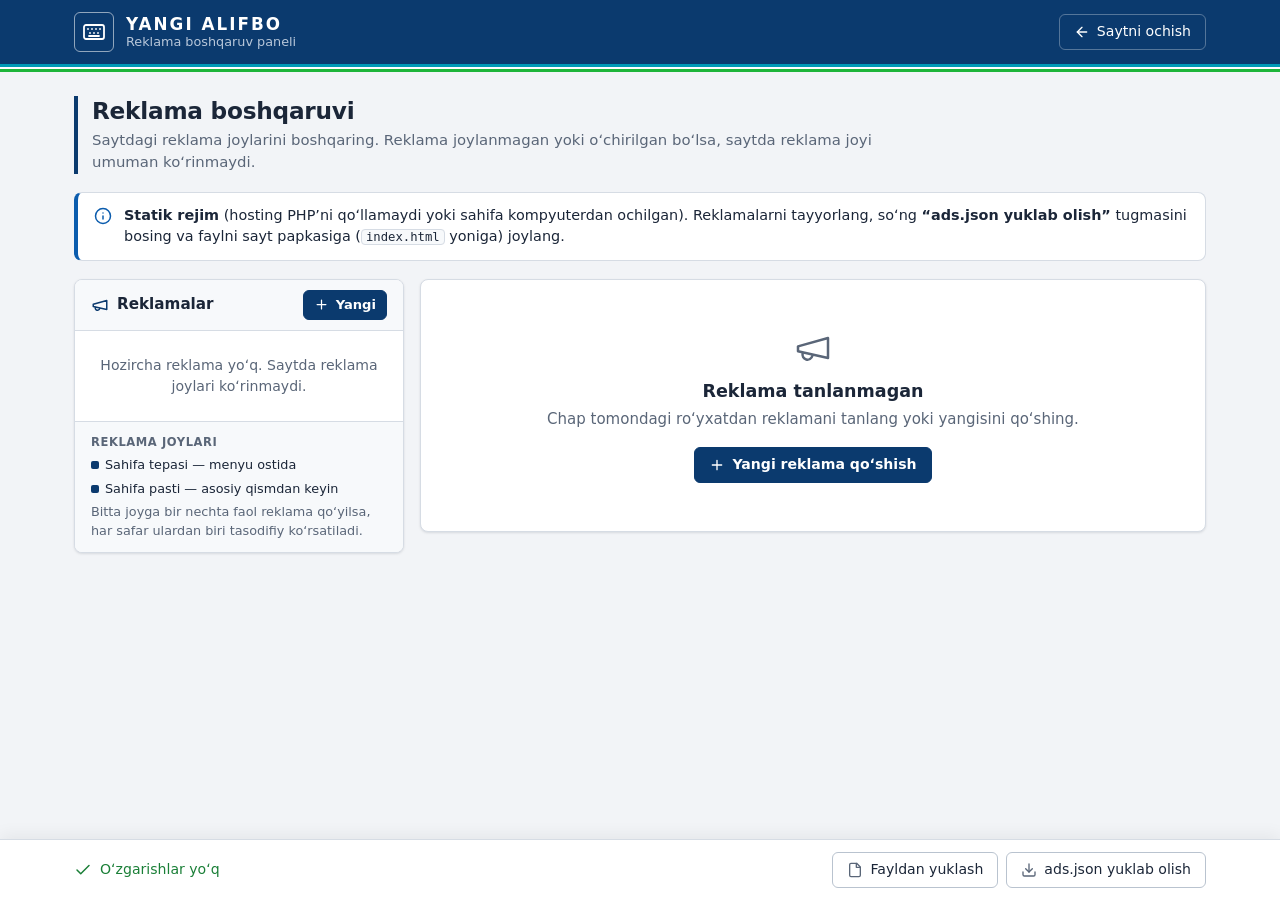
==== admin/index.html @ cad8f38d "Word hujjatlarni oʻgirish, ijtimoiy tarmoq koʻrinishi va reklama admin paneli Word (.docx): - Hujjat" ====
<!doctype html>
<html lang="uz">
<head>
  <meta charset="utf-8">
  <meta name="viewport" content="width=device-width, initial-scale=1">
  <meta name="robots" content="noindex, nofollow">
  <title>Reklama boshqaruvi — Yangi Alifbo</title>
  <link rel="icon" href="data:image/svg+xml,%3Csvg xmlns='http://www.w3.org/2000/svg' viewBox='0 0 64 64'%3E%3Crect width='64' height='64' rx='10' fill='%230b3a6e'/%3E%3Crect x='12' y='20' width='40' height='26' rx='4' fill='none' stroke='white' stroke-width='3.5'/%3E%3Cpath d='M20 29h.1M28 29h.1M36 29h.1M44 29h.1M24 38h16' stroke='white' stroke-width='3.5' stroke-linecap='round'/%3E%3C/svg%3E">
  <link rel="stylesheet" href="../css/style.css">
  <link rel="stylesheet" href="admin.css">
  <script>
    try {
      var s = JSON.parse(localStorage.getItem('ya_settings') || '{}');
      if (s.theme) document.documentElement.setAttribute('data-theme', s.theme);
    } catch (e) {}
  </script>
</head>
<body class="admin">
  <svg width="0" height="0" style="position:absolute" aria-hidden="true" focusable="false">
    <symbol id="i-keyboard" viewBox="0 0 24 24"><rect x="2" y="5" width="20" height="14" rx="2"/><path d="M6 9h.01M10 9h.01M14 9h.01M18 9h.01M8 13h.01M12 13h.01M16 13h.01M7 16h10"/></symbol>
    <symbol id="i-plus" viewBox="0 0 24 24"><path d="M12 5v14M5 12h14"/></symbol>
    <symbol id="i-trash" viewBox="0 0 24 24"><path d="M3 6h18"/><path d="M19 6v14c0 1-1 2-2 2H7c-1 0-2-1-2-2V6"/><path d="M8 6V4c0-1 1-2 2-2h4c1 0 2 1 2 2v2"/></symbol>
    <symbol id="i-copy" viewBox="0 0 24 24"><rect x="8" y="8" width="14" height="14" rx="2"/><path d="M4 16c-1.1 0-2-.9-2-2V4c0-1.1.9-2 2-2h10c1.1 0 2 .9 2 2"/></symbol>
    <symbol id="i-download" viewBox="0 0 24 24"><path d="M21 15v4a2 2 0 0 1-2 2H5a2 2 0 0 1-2-2v-4"/><path d="m7 10 5 5 5-5"/><path d="M12 15V3"/></symbol>
    <symbol id="i-upload" viewBox="0 0 24 24"><path d="M21 15v4a2 2 0 0 1-2 2H5a2 2 0 0 1-2-2v-4"/><path d="m17 8-5-5-5 5"/><path d="M12 3v12"/></symbol>
    <symbol id="i-save" viewBox="0 0 24 24"><path d="M19 21H5a2 2 0 0 1-2-2V5a2 2 0 0 1 2-2h11l5 5v11a2 2 0 0 1-2 2z"/><path d="M17 21v-8H7v8M7 3v5h8"/></symbol>
    <symbol id="i-logout" viewBox="0 0 24 24"><path d="M9 21H5a2 2 0 0 1-2-2V5a2 2 0 0 1 2-2h4"/><path d="m16 17 5-5-5-5"/><path d="M21 12H9"/></symbol>
    <symbol id="i-image" viewBox="0 0 24 24"><rect x="3" y="3" width="18" height="18" rx="2"/><circle cx="9" cy="9" r="2"/><path d="m21 15-3.09-3.09a2 2 0 0 0-2.82 0L6 21"/></symbol>
    <symbol id="i-text" viewBox="0 0 24 24"><path d="M4 7V4h16v3"/><path d="M9 20h6"/><path d="M12 4v16"/></symbol>
    <symbol id="i-code" viewBox="0 0 24 24"><path d="m16 18 6-6-6-6"/><path d="m8 6-6 6 6 6"/></symbol>
    <symbol id="i-monitor" viewBox="0 0 24 24"><rect x="2" y="3" width="20" height="14" rx="2"/><path d="M8 21h8M12 17v4"/></symbol>
    <symbol id="i-phone" viewBox="0 0 24 24"><rect x="6" y="2" width="12" height="20" rx="2"/><path d="M12 18h.01"/></symbol>
    <symbol id="i-check" viewBox="0 0 24 24"><path d="M20 6 9 17l-5-5"/></symbol>
    <symbol id="i-alert" viewBox="0 0 24 24"><circle cx="12" cy="12" r="10"/><path d="M12 8v4"/><path d="M12 16h.01"/></symbol>
    <symbol id="i-info" viewBox="0 0 24 24"><circle cx="12" cy="12" r="10"/><path d="M12 16v-4"/><path d="M12 8h.01"/></symbol>
    <symbol id="i-close" viewBox="0 0 24 24"><path d="M18 6 6 18"/><path d="m6 6 12 12"/></symbol>
    <symbol id="i-left" viewBox="0 0 24 24"><path d="m12 19-7-7 7-7"/><path d="M19 12H5"/></symbol>
    <symbol id="i-lock" viewBox="0 0 24 24"><rect x="3" y="11" width="18" height="11" rx="2"/><path d="M7 11V7a5 5 0 0 1 10 0v4"/></symbol>
    <symbol id="i-file" viewBox="0 0 24 24"><path d="M14.5 2H6a2 2 0 0 0-2 2v16a2 2 0 0 0 2 2h12a2 2 0 0 0 2-2V7.5L14.5 2z"/><path d="M14 2v6h6"/></symbol>
    <symbol id="i-megaphone" viewBox="0 0 24 24"><path d="m3 11 18-5v12L3 14v-3z"/><path d="M11.6 16.8a3 3 0 1 1-5.8-1.6"/></symbol>
    <symbol id="i-server" viewBox="0 0 24 24"><rect x="2" y="2" width="20" height="8" rx="2"/><rect x="2" y="14" width="20" height="8" rx="2"/><path d="M6 6h.01M6 18h.01"/></symbol>
  </svg>

  <header class="masthead">
    <div class="container masthead-inner">
      <a class="brand" href="../" title="Saytga qaytish">
        <span class="emblem"><svg class="i"><use href="#i-keyboard"/></svg></span>
        <span class="brand-text">
          <b>YANGI ALIFBO</b>
          <small>Reklama boshqaruv paneli</small>
        </span>
      </a>
      <div class="util">
        <a class="btn admin-head-btn" href="../" target="_blank" rel="noopener"><svg class="i"><use href="#i-left"/></svg><span>Saytni ochish</span></a>
        <button class="btn admin-head-btn" id="logoutBtn" hidden><svg class="i"><use href="#i-logout"/></svg><span>Chiqish</span></button>
      </div>
    </div>
  </header>
  <div class="flagline" aria-hidden="true"></div>

  <main class="container admin-main">
    <div class="page-head">
      <h1>Reklama boshqaruvi</h1>
      <p>Saytdagi reklama joylarini boshqaring. Reklama joylanmagan yoki oʻchirilgan boʻlsa, saytda reklama joyi umuman koʻrinmaydi.</p>
    </div>

    <div class="mode-box" id="modeBox" hidden></div>

    <!-- Kirish -->
    <div class="box login-card" id="loginCard" hidden>
      <span class="login-icon"><svg class="i"><use href="#i-lock"/></svg></span>
      <h2>Boshqaruv paneliga kirish</h2>
      <p class="muted">Davom etish uchun administrator parolini kiriting.</p>
      <form id="loginForm" autocomplete="on">
        <input type="text" name="username" value="admin" autocomplete="username" hidden>
        <label class="field">
          <span>Parol</span>
          <input type="password" id="loginPassword" class="input" autocomplete="current-password" required>
        </label>
        <p class="form-error" id="loginError" hidden></p>
        <button class="btn primary" type="submit"><svg class="i"><use href="#i-lock"/></svg><span>Kirish</span></button>
      </form>
    </div>

    <!-- Ish maydoni -->
    <div class="workspace" id="workspace" hidden>
      <aside class="card ad-list-card">
        <div class="card-head">
          <h3><svg class="i"><use href="#i-megaphone"/></svg>Reklamalar</h3>
          <button class="btn small primary" id="addBtn"><svg class="i"><use href="#i-plus"/></svg><span>Yangi</span></button>
        </div>
        <ul class="ad-list" id="adList"></ul>
        <div class="slots-info">
          <b>Reklama joylari</b>
          <span><i class="slot-dot"></i>Sahifa tepasi — menyu ostida</span>
          <span><i class="slot-dot"></i>Sahifa pasti — asosiy qismdan keyin</span>
          <span class="muted">Bitta joyga bir nechta faol reklama qoʻyilsa, har safar ulardan biri tasodifiy koʻrsatiladi.</span>
        </div>
      </aside>

      <section class="editor-col">
        <div class="card empty-state" id="emptyState">
          <svg class="i"><use href="#i-megaphone"/></svg>
          <h3>Reklama tanlanmagan</h3>
          <p class="muted">Chap tomondagi roʻyxatdan reklamani tanlang yoki yangisini qoʻshing.</p>
          <button class="btn primary" id="addBtn2"><svg class="i"><use href="#i-plus"/></svg><span>Yangi reklama qoʻshish</span></button>
        </div>

        <form class="card ad-form" id="adForm" hidden autocomplete="off">
          <div class="card-head">
            <h3 id="formTitle">Reklama</h3>
            <div class="form-head-actions">
              <button type="button" class="btn small" id="dupBtn" title="Nusxa yaratish"><svg class="i"><use href="#i-copy"/></svg><span>Nusxa</span></button>
              <button type="button" class="btn small danger" id="delBtn" title="Oʻchirish"><svg class="i"><use href="#i-trash"/></svg><span>Oʻchirish</span></button>
            </div>
          </div>

          <div class="form-body">
            <div class="row">
              <label class="field grow">
                <span>Nomi (faqat panelda koʻrinadi)</span>
                <input type="text" class="input" id="f-name" maxlength="80" placeholder="Masalan: Bahorgi aksiya banneri">
              </label>
              <label class="switch">
                <input type="checkbox" id="f-enabled">
                <span class="switch-track"><span class="switch-thumb"></span></span>
                <span class="switch-label">Faol</span>
              </label>
            </div>

            <fieldset class="group">
              <legend>Joylashuv</legend>
              <div class="choice-grid" id="f-slot">
                <label class="choice"><input type="radio" name="slot" value="top"><span class="choice-mock mock-top"><i></i><i></i><i></i></span><b>Sahifa tepasi</b><small>Menyu ostida, sarlavhadan oldin</small></label>
                <label class="choice"><input type="radio" name="slot" value="bottom"><span class="choice-mock mock-bottom"><i></i><i></i><i></i></span><b>Sahifa pasti</b><small>Asosiy qismdan keyin, pastki qism oldidan</small></label>
              </div>
              <div class="row wrap">
                <div class="field grow">
                  <span>Qaysi boʻlimlarda</span>
                  <div class="checks-row" id="f-pages">
                    <label class="check"><input type="checkbox" value="all"> Barcha boʻlimlar</label>
                    <label class="check"><input type="checkbox" value="converter"> Konvertor</label>
                    <label class="check"><input type="checkbox" value="editor"> Klaviatura</label>
                    <label class="check"><input type="checkbox" value="trainer"> Mashq</label>
                    <label class="check"><input type="checkbox" value="alphabet"> Alifbo</label>
                  </div>
                </div>
                <label class="field">
                  <span>Qurilma</span>
                  <select id="f-device">
                    <option value="all">Barcha qurilmalar</option>
                    <option value="desktop">Faqat kompyuter</option>
                    <option value="mobile">Faqat telefon</option>
                  </select>
                </label>
              </div>
            </fieldset>

            <fieldset class="group">
              <legend>Muddat va sozlamalar</legend>
              <div class="row wrap">
                <label class="field">
                  <span>Boshlanish sanasi</span>
                  <input type="date" class="input" id="f-start">
                </label>
                <label class="field">
                  <span>Tugash sanasi</span>
                  <input type="date" class="input" id="f-end">
                </label>
                <label class="check self-end"><input type="checkbox" id="f-closable"> Foydalanuvchi reklamani yopa olsin</label>
              </div>
              <p class="hint-sm">Sanalar boʻsh qoldirilsa, reklama muddatsiz koʻrsatiladi.</p>
            </fieldset>

            <fieldset class="group">
              <legend>Reklama turi va mazmuni</legend>
              <div class="seg type-seg" id="f-type" role="radiogroup">
                <button type="button" data-type="image"><svg class="i"><use href="#i-image"/></svg>Rasm (banner)</button>
                <button type="button" data-type="text"><svg class="i"><use href="#i-text"/></svg>Matnli eʼlon</button>
                <button type="button" data-type="html"><svg class="i"><use href="#i-code"/></svg>HTML kod</button>
              </div>

              <div class="type-pane" data-pane="image">
                <div class="img-field">
                  <label class="field grow">
                    <span>Asosiy rasm (kompyuter uchun) — tavsiya: 1200×200 yoki 970×250 px</span>
                    <input type="text" class="input" id="f-image" placeholder="https://… yoki yuklang">
                  </label>
                  <label class="btn upload-btn"><svg class="i"><use href="#i-upload"/></svg><span>Yuklash</span><input type="file" accept="image/png,image/jpeg,image/gif,image/webp" data-target="f-image" hidden></label>
                </div>
                <div class="img-field">
                  <label class="field grow">
                    <span>Telefon uchun rasm (ixtiyoriy) — tavsiya: 640×200 px</span>
                    <input type="text" class="input" id="f-imageMobile" placeholder="Boʻsh qolsa, asosiy rasm ishlatiladi">
                  </label>
                  <label class="btn upload-btn"><svg class="i"><use href="#i-upload"/></svg><span>Yuklash</span><input type="file" accept="image/png,image/jpeg,image/gif,image/webp" data-target="f-imageMobile" hidden></label>
                </div>
                <label class="field">
                  <span>Rasm tavsifi (alt matn)</span>
                  <input type="text" class="input" id="f-alt" maxlength="150" placeholder="Masalan: Kitob doʻkoni — 20% chegirma">
                </label>
              </div>

              <div class="type-pane" data-pane="text">
                <label class="field">
                  <span>Sarlavha</span>
                  <input type="text" class="input" id="f-title" maxlength="100" placeholder="Masalan: Ingliz tili kurslari">
                </label>
                <label class="field">
                  <span>Matn</span>
                  <textarea class="input" id="f-text" rows="3" maxlength="400" placeholder="Qisqa tavsif…"></textarea>
                </label>
                <label class="field">
                  <span>Tugma yozuvi (ixtiyoriy)</span>
                  <input type="text" class="input" id="f-button" maxlength="30" placeholder="Masalan: Batafsil">
                </label>
              </div>

              <div class="type-pane" data-pane="link">
                <label class="field">
                  <span>Havola (reklama bosilganda ochiladigan manzil)</span>
                  <input type="text" class="input" id="f-link" placeholder="https://…">
                </label>
              </div>

              <div class="type-pane" data-pane="html">
                <label class="field">
                  <span>Reklama kodi (Google AdSense, Yandex RTB yoki boshqa tarmoq bergan kod)</span>
                  <textarea class="input mono" id="f-html" rows="8" spellcheck="false" placeholder="<script async src=&quot;…&quot;></script>&#10;<ins class=&quot;adsbygoogle&quot; …></ins>"></textarea>
                </label>
                <p class="hint-sm warn"><svg class="i"><use href="#i-alert"/></svg>Bu kod saytda oʻzgarishsiz ishga tushadi. Faqat ishonchli reklama tarmoqlaridan olingan kodni joylang.</p>
              </div>
            </fieldset>
          </div>
        </form>

        <div class="card preview-card" id="previewCard" hidden>
          <div class="card-head">
            <h3>Koʻrinishi</h3>
            <div class="seg small-seg" id="previewMode">
              <button type="button" data-mode="desktop" class="active"><svg class="i"><use href="#i-monitor"/></svg>Kompyuter</button>
              <button type="button" data-mode="mobile"><svg class="i"><use href="#i-phone"/></svg>Telefon</button>
            </div>
          </div>
          <div class="preview-stage">
            <div class="mock-page" id="mockPage">
              <div class="mock-head"></div>
              <div class="mock-nav"></div>
              <div class="mock-body">
                <div class="mock-slot" id="mockTop"></div>
                <div class="mock-block"></div>
                <div class="mock-block short"></div>
                <div class="mock-slot" id="mockBottom"></div>
              </div>
              <div class="mock-foot"></div>
            </div>
          </div>
          <p class="preview-note" id="previewNote"></p>
        </div>
      </section>
    </div>
  </main>

  <!-- Saqlash paneli -->
  <div class="savebar" id="saveBar" hidden>
    <div class="container savebar-inner">
      <span class="save-state" id="saveState"></span>
      <div class="savebar-actions">
        <label class="btn" title="ads.json faylidan yuklash"><svg class="i"><use href="#i-file"/></svg><span>Fayldan yuklash</span><input type="file" id="importFile" accept=".json,application/json" hidden></label>
        <button class="btn" id="exportBtn"><svg class="i"><use href="#i-download"/></svg><span>ads.json yuklab olish</span></button>
        <button class="btn primary" id="saveBtn" hidden><svg class="i"><use href="#i-save"/></svg><span>Saytga saqlash</span></button>
      </div>
    </div>
  </div>

  <div class="toast" id="toast" role="status" aria-live="polite"></div>

  <script src="../js/ads.js"></script>
  <script src="admin.js"></script>
</body>
</html>
---- css/style.css ----
/* =====================================================================
   Yangi Alifbo — rasmiy uslub
   ===================================================================== */
:root {
  --bg: #f2f4f7;
  --surface: #ffffff;
  --surface-2: #f7f9fb;
  --text: #1b2638;
  --muted: #5a6678;
  --border: #d6dce4;
  --border-strong: #b9c3cf;
  --primary: #0b3a6e;
  --primary-hover: #082d57;
  --primary-soft: #e6edf6;
  --on-primary: #ffffff;
  --accent: #0b5cad;
  --accent-2: #1a8a3d;
  --danger: #b42318;
  --danger-soft: #fdecea;
  --ok: #1a7f37;
  --err: #b42318;
  --err-bg: #fbe4e1;
  --masthead: #0b3a6e;
  --sponsor-bg: #072a50;
  --masthead-text: #ffffff;
  --masthead-muted: #b8c7da;
  --board: #e3e8ee;
  --key: #ffffff;
  --key-border: #c9d1db;
  --key-shadow: #b9c2ce;
  --key-text: #1b2638;
  --key-action: #edf0f4;
  --shadow-sm: 0 1px 2px rgba(16, 24, 40, .06);
  --shadow: 0 1px 3px rgba(16, 24, 40, .08), 0 1px 2px rgba(16, 24, 40, .04);
  --radius: 8px;
  --radius-sm: 6px;
  --f-lp: #c0392b; --f-lr: #d68910; --f-lm: #1e8449; --f-li: #1f5fa8;
  --f-ri: #6c3fb5; --f-rm: #1e8449; --f-rr: #d68910; --f-rp: #c0392b;
  color-scheme: light;
}

:root[data-theme="dark"] {
  --bg: #0d141d;
  --surface: #141d29;
  --surface-2: #18222f;
  --text: #e2e8f0;
  --muted: #8a97a8;
  --border: #253244;
  --border-strong: #34445a;
  --primary: #4d8fd6;
  --primary-hover: #6aa3e0;
  --primary-soft: #1a2b42;
  --on-primary: #06121f;
  --accent: #5ea0e6;
  --accent-2: #3fb86a;
  --danger: #f08b80;
  --danger-soft: #3a1d1b;
  --ok: #4cc27a;
  --err: #f08b80;
  --err-bg: #3a1d1b;
  --masthead: #0a111b;
  --sponsor-bg: #060b12;
  --masthead-text: #e8eef6;
  --masthead-muted: #8193aa;
  --board: #101822;
  --key: #1c2735;
  --key-border: #2b3a4e;
  --key-shadow: #0a0f16;
  --key-text: #e2e8f0;
  --key-action: #172130;
  --shadow-sm: 0 1px 2px rgba(0, 0, 0, .35);
  --shadow: 0 1px 3px rgba(0, 0, 0, .4);
  --f-lp: #e57368; --f-lr: #e0a93b; --f-lm: #4cc27a; --f-li: #5ea0e6;
  --f-ri: #a385e0; --f-rm: #4cc27a; --f-rr: #e0a93b; --f-rp: #e57368;
  color-scheme: dark;
}

@media (prefers-color-scheme: dark) {
  :root:not([data-theme="light"]) {
    --bg: #0d141d;
    --surface: #141d29;
    --surface-2: #18222f;
    --text: #e2e8f0;
    --muted: #8a97a8;
    --border: #253244;
    --border-strong: #34445a;
    --primary: #4d8fd6;
    --primary-hover: #6aa3e0;
    --primary-soft: #1a2b42;
    --on-primary: #06121f;
    --accent: #5ea0e6;
    --accent-2: #3fb86a;
    --danger: #f08b80;
    --danger-soft: #3a1d1b;
    --ok: #4cc27a;
    --err: #f08b80;
    --err-bg: #3a1d1b;
    --masthead: #0a111b;
    --sponsor-bg: #060b12;
    --masthead-text: #e8eef6;
    --masthead-muted: #8193aa;
    --board: #101822;
    --key: #1c2735;
    --key-border: #2b3a4e;
    --key-shadow: #0a0f16;
    --key-text: #e2e8f0;
    --key-action: #172130;
    --shadow-sm: 0 1px 2px rgba(0, 0, 0, .35);
    --shadow: 0 1px 3px rgba(0, 0, 0, .4);
    --f-lp: #e57368; --f-lr: #e0a93b; --f-lm: #4cc27a; --f-li: #5ea0e6;
    --f-ri: #a385e0; --f-rm: #4cc27a; --f-rr: #e0a93b; --f-rp: #e57368;
    color-scheme: dark;
  }
}

/* ---------- Asoslar ---------- */
* { box-sizing: border-box; }
html, body { margin: 0; }
body {
  font-family: "Segoe UI", system-ui, -apple-system, Roboto, "Noto Sans", "Helvetica Neue", Arial, sans-serif;
  font-size: 15px;
  background: var(--bg);
  color: var(--text);
  line-height: 1.5;
  min-height: 100vh;
  display: flex;
  flex-direction: column;
  -webkit-tap-highlight-color: transparent;
}
button, select, input, textarea { font: inherit; color: inherit; }
[hidden] { display: none !important; }
a { color: inherit; text-decoration: none; }
:focus-visible { outline: 2px solid var(--accent); outline-offset: 2px; }

.i {
  width: 18px; height: 18px; flex: 0 0 auto;
  fill: none; stroke: currentColor; stroke-width: 2;
  stroke-linecap: round; stroke-linejoin: round;
  vertical-align: middle;
}

kbd {
  display: inline-block;
  min-width: 1.7em;
  padding: 0 .4em;
  border: 1px solid var(--border-strong);
  border-bottom-width: 2px;
  border-radius: 4px;
  background: var(--surface);
  font-family: ui-monospace, Consolas, Menlo, monospace;
  font-size: .82em;
  line-height: 1.6;
  text-align: center;
  color: var(--text);
}
.muted { color: var(--muted); }
.center { text-align: center; }
.container { width: 100%; max-width: 1180px; margin: 0 auto; padding-left: 24px; padding-right: 24px; }

/* ---------- Homiy chizig'i ---------- */
.sponsor-bar { background: var(--sponsor-bg); color: var(--masthead-muted); font-size: .8rem; }
.sponsor-inner { display: flex; align-items: center; gap: 8px; min-height: 32px; flex-wrap: wrap; }
.sponsor-inner .i { width: 15px; height: 15px; color: var(--masthead-text); }
.sponsor-inner b { color: var(--masthead-text); font-weight: 600; }

/* ---------- Sarlavha (masthead) ---------- */
.masthead { background: var(--masthead); color: var(--masthead-text); }
.masthead-inner { display: flex; align-items: center; gap: 16px; min-height: 64px; }
.brand { display: flex; align-items: center; gap: 12px; margin-right: auto; min-width: 0; }
.emblem {
  width: 40px; height: 40px; flex: 0 0 auto;
  display: grid; place-items: center;
  border: 1.5px solid rgba(255, 255, 255, .55);
  border-radius: 6px;
}
.emblem .i { width: 24px; height: 24px; stroke-width: 1.8; }
.brand-text { display: flex; flex-direction: column; line-height: 1.2; min-width: 0; }
.brand-text b { font-size: 1.05rem; letter-spacing: .12em; font-weight: 700; }
.brand-text small { color: var(--masthead-muted); font-size: .8rem; white-space: nowrap; overflow: hidden; text-overflow: ellipsis; }
/* Dasturchi */
.author {
  display: flex; flex-direction: column; align-items: flex-end; line-height: 1.2;
  padding-right: 16px; border-right: 1px solid rgba(255, 255, 255, .25); white-space: nowrap;
}
.author small { color: var(--masthead-muted); font-size: .72rem; font-weight: 600; text-transform: uppercase; letter-spacing: .06em; }
.author b { font-size: .92rem; font-weight: 600; }
.util { display: flex; gap: 4px; }
.masthead .icon-btn {
  background: transparent; border-color: transparent; color: var(--masthead-text);
}
.masthead .icon-btn:hover { background: rgba(255, 255, 255, .1); border-color: rgba(255, 255, 255, .2); }

/* Bayroq ranglaridagi chiziq */
.flagline {
  height: 8px;
  background: linear-gradient(to bottom,
    #0099b5 0 34%, #ce1126 34% 40%, #ffffff 40% 60%, #ce1126 60% 66%, #1eb53a 66% 100%);
}

/* ---------- Navigatsiya ---------- */
.navbar {
  position: sticky; top: 0; z-index: 20;
  background: var(--surface);
  border-bottom: 1px solid var(--border);
  box-shadow: var(--shadow-sm);
}
.navbar-inner { display: flex; align-items: stretch; justify-content: space-between; gap: 16px; min-height: 52px; }
.tabs { display: flex; gap: 2px; }
.tab {
  display: inline-flex; align-items: center; gap: 8px;
  border: 0; background: transparent; padding: 0 16px;
  cursor: pointer; font-weight: 600; font-size: .92rem; color: var(--muted);
  border-bottom: 3px solid transparent; border-top: 3px solid transparent;
  white-space: nowrap;
}
.tab:hover { color: var(--text); background: var(--surface-2); }
.tab.active { color: var(--primary); border-bottom-color: var(--primary); }
.layout-switch { display: flex; align-items: center; gap: 10px; }
.layout-label { font-size: .82rem; color: var(--muted); font-weight: 600; text-transform: uppercase; letter-spacing: .06em; }
.seg { display: flex; border: 1px solid var(--border-strong); border-radius: var(--radius-sm); overflow: hidden; }
.seg button {
  border: 0; background: var(--surface); padding: 6px 14px; cursor: pointer; font-weight: 600; font-size: .88rem;
  border-right: 1px solid var(--border-strong); color: var(--text);
}
.seg button:last-child { border-right: 0; }
.seg button:hover { background: var(--surface-2); }
.seg button.active { background: var(--primary); color: var(--on-primary); }

.icon-btn {
  width: 38px; height: 38px; border-radius: var(--radius-sm); border: 1px solid var(--border);
  background: var(--surface); cursor: pointer; display: grid; place-items: center; color: var(--text);
}
.icon-btn:hover { border-color: var(--border-strong); background: var(--surface-2); }

/* ---------- Asosiy ---------- */
main { flex: 1; padding-top: 24px; padding-bottom: 40px; }
.panel { display: none; }
.panel.active { display: block; animation: fade .18s ease; }
@keyframes fade { from { opacity: 0; } to { opacity: 1; } }

.page-head { margin-bottom: 18px; padding-left: 14px; border-left: 4px solid var(--primary); }
.page-head h1 { margin: 0; font-size: 1.45rem; font-weight: 700; letter-spacing: -.01em; line-height: 1.25; }
.page-head p { margin: 4px 0 0; color: var(--muted); font-size: .93rem; max-width: 820px; }

.box, .card, .doc, .conv-box, .typing-box {
  background: var(--surface); border: 1px solid var(--border); border-radius: var(--radius); box-shadow: var(--shadow);
}

/* ---------- Tugmalar ---------- */
.btn {
  display: inline-flex; align-items: center; justify-content: center; gap: 7px;
  height: 36px; padding: 0 14px;
  border: 1px solid var(--border-strong); background: var(--surface); color: var(--text);
  border-radius: var(--radius-sm); cursor: pointer; font-weight: 500; font-size: .88rem;
  white-space: nowrap; transition: background .12s, border-color .12s;
}
.btn .i { width: 16px; height: 16px; color: var(--muted); }
.btn:hover { background: var(--surface-2); border-color: var(--muted); }
.btn:active { transform: translateY(1px); }
.btn.primary { background: var(--primary); border-color: var(--primary); color: var(--on-primary); font-weight: 600; }
.btn.primary .i { color: inherit; }
.btn.primary:hover { background: var(--primary-hover); border-color: var(--primary-hover); }
.btn.danger { color: var(--danger); }
.btn.danger .i { color: var(--danger); }
.btn.danger:hover { background: var(--danger-soft); border-color: var(--danger); }
.btn.small { height: 30px; padding: 0 10px; font-size: .82rem; }
.btn.small .i { width: 15px; height: 15px; }
.btn.ghost { background: transparent; border-color: transparent; }
.btn.ghost:hover { background: var(--surface-2); border-color: var(--border); }
.btn-square { width: 36px; padding: 0; }
.btn-square sup { font-size: .7em; margin-left: 1px; }

.badge {
  display: inline-flex; align-items: center; height: 22px; padding: 0 8px; border-radius: 4px;
  font-size: .75rem; font-weight: 600; background: var(--primary-soft); color: var(--primary);
}
.badge.ok { background: color-mix(in srgb, var(--ok) 14%, transparent); color: var(--ok); margin-left: 8px; }

/* ---------- Forma elementlari ---------- */
.field { display: flex; flex-direction: column; gap: 5px; }
.field > span { font-size: .75rem; color: var(--muted); font-weight: 600; text-transform: uppercase; letter-spacing: .05em; }
.field select {
  height: 38px; padding: 0 10px; border-radius: var(--radius-sm); border: 1px solid var(--border-strong);
  background: var(--surface); min-width: 190px; font-size: .92rem; color: var(--text);
}
.field select:focus { outline: 2px solid var(--accent); outline-offset: 0; border-color: var(--accent); }
.check { display: inline-flex; align-items: center; gap: 8px; cursor: pointer; font-size: .9rem; }
.check input { width: 16px; height: 16px; accent-color: var(--primary); margin: 0; }

/* ---------- Muharrir ---------- */
.doc { overflow: hidden; }
.doc:focus-within { border-color: var(--accent); }
.toolbar {
  display: flex; justify-content: space-between; gap: 8px; flex-wrap: wrap;
  padding: 10px 12px; border-bottom: 1px solid var(--border); background: var(--surface-2);
}
.tool-group { display: flex; gap: 6px; flex-wrap: wrap; align-items: center; }
.tool-sep { width: 1px; height: 24px; background: var(--border); margin: 0 4px; }
#editor {
  display: block; width: 100%; min-height: 220px; height: 30vh; resize: vertical;
  border: 0; outline: none; padding: 18px 20px; background: var(--surface);
  font-size: 20px; line-height: 1.6; tab-size: 4;
}
.editor-status {
  display: flex; gap: 20px; flex-wrap: wrap; align-items: center; padding: 7px 20px; font-size: .8rem;
  border-top: 1px solid var(--border); background: var(--surface-2); color: var(--muted);
}
.editor-status b { color: var(--text); font-variant-numeric: tabular-nums; }
.status-save { margin-left: auto; display: inline-flex; align-items: center; gap: 6px; }
.status-save .i { width: 14px; height: 14px; color: var(--ok); }

/* ---------- Virtual klaviatura ---------- */
.kb-wrap { margin-top: 16px; }
.vkb {
  background: var(--board); border: 1px solid var(--border); border-radius: var(--radius);
  padding: 12px; user-select: none; -webkit-user-select: none; touch-action: manipulation;
}
.vkb-specials { display: flex; flex-wrap: wrap; gap: 6px; margin-bottom: 10px; padding-bottom: 10px; border-bottom: 1px solid var(--border); }
.vkb-board { display: flex; flex-direction: column; gap: 6px; }
.vkb-row { display: flex; gap: 6px; }
.key {
  position: relative; min-width: 0; height: 50px; padding: 0;
  border: 1px solid var(--key-border); border-radius: var(--radius-sm);
  background: var(--key); color: var(--key-text);
  box-shadow: 0 2px 0 var(--key-shadow);
  cursor: pointer; transition: transform .05s, box-shadow .05s, background .12s;
  display: flex; align-items: center; justify-content: center; overflow: hidden;
}
.key .k-main {
  display: inline-flex; align-items: center; gap: 6px;
  font-size: 1.12rem; font-weight: 500; white-space: nowrap;
}
.key .k-sub { position: absolute; top: 3px; left: 7px; font-size: .66rem; color: var(--muted); }
.key-action { background: var(--key-action); }
.key-action .k-main { font-size: .74rem; font-weight: 600; color: var(--muted); text-transform: uppercase; letter-spacing: .04em; }
.key-action .i { width: 17px; height: 17px; }
.key-space .k-main { font-size: .72rem; letter-spacing: .08em; }
.key:hover { border-color: var(--border-strong); }
.key.pressed, .key.down, .key:active {
  transform: translateY(2px); box-shadow: 0 0 0 var(--key-shadow);
  background: var(--primary-soft);
}
.key.on { background: var(--primary); border-color: var(--primary); }
.key.on .k-main { color: var(--on-primary); }
.key.has-combo { box-shadow: 0 2px 0 var(--key-shadow), inset 0 0 0 2px var(--accent-2); }
.key-special {
  flex: 0 0 auto; height: 36px; min-width: 44px; padding: 0 10px; font-size: 1rem; font-weight: 600;
  background: var(--surface);
}
.key-special.pressed { transform: translateY(2px); box-shadow: none; }

/* Barmoq belgilari — tugma ostidagi ingichka chiziq */
.vkb.fingers .key[class*=" f-"]:not(.key-action)::before {
  content: ""; position: absolute; left: 22%; right: 22%; bottom: 4px; height: 3px; border-radius: 2px;
  background: var(--fc, transparent); opacity: .85;
}
.vkb .key.f-lp { --fc: var(--f-lp); }
.vkb .key.f-lr { --fc: var(--f-lr); }
.vkb .key.f-lm { --fc: var(--f-lm); }
.vkb .key.f-li { --fc: var(--f-li); }
.vkb .key.f-ri { --fc: var(--f-ri); }
.vkb .key.f-rm { --fc: var(--f-rm); }
.vkb .key.f-rr { --fc: var(--f-rr); }
.vkb .key.f-rp { --fc: var(--f-rp); }

/* F va J tugmalaridagi bo'rtiq */
.key[data-code="KeyF"]::after, .key[data-code="KeyJ"]::after {
  content: ""; position: absolute; bottom: 10px; width: 10px; height: 2px; border-radius: 2px;
  background: var(--muted); opacity: .55;
}

/* Xatolar xaritasi */
.vkb .key.heat { background: color-mix(in srgb, #d92d20 calc(var(--heat) * 70%), var(--key)); }

/* Mashq: keyingi tugma */
.vkb .key.key.target {
  background: var(--primary); border-color: var(--primary);
  box-shadow: 0 2px 0 color-mix(in srgb, var(--primary) 55%, #000);
}
.vkb .key.key.target .k-main, .vkb .key.key.target .k-sub { color: var(--on-primary); }
.vkb.no-target .key.key.target { background: var(--key); border-color: var(--key-border); box-shadow: 0 2px 0 var(--key-shadow); }
.vkb.no-target .key.key.target.key-action { background: var(--key-action); }
.vkb.no-target .key.key.target .k-main { color: var(--key-text); }
.vkb.no-target .key.key.target.key-action .k-main { color: var(--muted); }

.hint { display: flex; gap: 8px; align-items: flex-start; margin: 12px 2px 0; font-size: .86rem; color: var(--muted); }
.hint .i { width: 16px; height: 16px; margin-top: 2px; color: var(--accent); }
.kb-tools { display: flex; gap: 18px; flex-wrap: wrap; align-items: center; margin-top: 12px; }

/* ---------- Mashq ---------- */
.trainer-controls { display: flex; gap: 16px; flex-wrap: wrap; align-items: flex-end; padding: 14px 16px; }
.trainer-controls .checks { display: flex; gap: 18px; flex-wrap: wrap; padding-bottom: 9px; }
.trainer-controls .btn.primary { margin-left: auto; height: 38px; }
.custom-wrap { margin-top: 12px; }
.custom-wrap textarea {
  width: 100%; border: 1px solid var(--border-strong); border-radius: var(--radius); padding: 10px 12px;
  background: var(--surface); resize: vertical; font-size: .95rem;
}
.stats-bar { display: grid; grid-template-columns: repeat(5, 1fr); gap: 0; margin-top: 16px;
  background: var(--surface); border: 1px solid var(--border); border-radius: var(--radius); box-shadow: var(--shadow); overflow: hidden; }
.stat { padding: 12px 16px; display: flex; flex-direction: column; gap: 2px; border-right: 1px solid var(--border); }
.stat:last-child { border-right: 0; }
.stat span { font-size: .72rem; color: var(--muted); font-weight: 600; text-transform: uppercase; letter-spacing: .05em; }
.stat b { font-size: 1.6rem; line-height: 1.15; font-weight: 700; font-variant-numeric: tabular-nums; }
.stat.accent b { color: var(--primary); }
.progress { height: 4px; background: var(--border); border-radius: 2px; margin-top: 10px; overflow: hidden; }
.progress-bar { height: 100%; width: 0; background: var(--primary); transition: width .2s linear; }

.typing-box { position: relative; margin-top: 14px; padding: 20px 24px 30px; outline: none; cursor: text; }
.typing-box:focus { border-color: var(--accent); box-shadow: 0 0 0 3px var(--primary-soft); }
.typing-text {
  position: relative; height: calc(1.75em * 3); overflow: hidden;
  font-family: ui-monospace, "Cascadia Mono", Consolas, "Liberation Mono", Menlo, monospace;
  font-size: 1.5rem; line-height: 1.75em; color: var(--muted);
  word-break: break-word; white-space: pre-wrap; scroll-behavior: smooth;
}
.typing-text span { border-radius: 2px; }
.typing-text span.ok { color: var(--text); }
.typing-text span.err { color: var(--err); background: var(--err-bg); text-decoration: underline; text-decoration-thickness: 2px; }
.typing-text span.sp.err { background: var(--err); opacity: .5; }
.typing-text span.cur { box-shadow: inset 0 -3px 0 var(--primary); color: var(--text); background: var(--primary-soft); }
.typing-text span.shake { animation: shake .25s; background: var(--err-bg); }
@keyframes shake { 25% { transform: translateX(-2px); } 75% { transform: translateX(2px); } }
.typing-overlay {
  position: absolute; left: 24px; right: 24px; bottom: 8px;
  font-size: .78rem; color: var(--muted); pointer-events: none;
  white-space: nowrap; overflow: hidden; text-overflow: ellipsis;
}

.history { display: grid; grid-template-columns: 1.2fr 1fr; gap: 16px; margin-top: 22px; }
.card { padding: 0; min-width: 0; overflow: hidden; }
.card-head {
  display: flex; align-items: center; justify-content: space-between; gap: 8px;
  padding: 10px 16px; border-bottom: 1px solid var(--border); background: var(--surface-2); min-height: 48px;
}
.card-head h3 { margin: 0; font-size: .95rem; font-weight: 700; display: flex; align-items: center; gap: 8px; }
.card-head h3 .i { color: var(--primary); }
#historyChart { width: calc(100% - 32px); height: 160px; display: block; margin: 14px 16px 0; }
.best-row { display: grid; grid-template-columns: repeat(4, 1fr); margin-top: 12px; border-top: 1px solid var(--border); }
.best-row div { display: flex; flex-direction: column; padding: 10px 12px; border-right: 1px solid var(--border); }
.best-row div:last-child { border-right: 0; }
.best-row span { font-size: .7rem; color: var(--muted); text-transform: uppercase; letter-spacing: .05em; font-weight: 600; }
.best-row b { font-size: 1.05rem; }
.table-scroll { max-height: 300px; overflow: auto; }
.table { width: 100%; border-collapse: collapse; font-size: .86rem; }
.table th, .table td { padding: 8px 12px; border-bottom: 1px solid var(--border); text-align: left; }
.table th {
  color: var(--muted); font-weight: 600; font-size: .72rem; text-transform: uppercase; letter-spacing: .05em;
  position: sticky; top: 0; background: var(--surface);
}
.table tbody tr:nth-child(even) td { background: var(--surface-2); }

/* ---------- Konvertor ---------- */
.conv-head { display: flex; align-items: flex-end; gap: 12px; flex-wrap: wrap; padding: 14px 16px; }
.conv-head .check { margin-left: auto; padding-bottom: 9px; }
.swap { height: 38px; width: 38px; }
.conv-grid { display: grid; grid-template-columns: 1fr 1fr; gap: 16px; margin-top: 16px; }
.conv-box { display: flex; flex-direction: column; overflow: hidden; }
.conv-box:focus-within { border-color: var(--accent); }
.conv-box-head {
  display: flex; align-items: center; gap: 6px; flex-wrap: wrap; min-height: 48px;
  padding: 8px 12px; border-bottom: 1px solid var(--border); background: var(--surface-2);
}
.conv-box-head > b { font-size: .9rem; margin-right: 4px; }
.spacer { flex: 1; }
.conv-box textarea {
  flex: 1; min-height: 340px; border: 0; outline: none; resize: vertical;
  padding: 14px 16px; background: var(--surface); font-size: 1.02rem; line-height: 1.6;
}
.conv-foot { padding: 6px 16px; border-top: 1px solid var(--border); font-size: .78rem; color: var(--muted); background: var(--surface-2); }

/* ---------- Alifbo ---------- */
.alpha-legend { display: flex; gap: 18px; flex-wrap: wrap; margin: -4px 0 14px; font-size: .85rem; color: var(--muted); }
.alpha-legend span { display: inline-flex; align-items: center; gap: 6px; }
.dot { width: 10px; height: 10px; border-radius: 2px; display: inline-block; }
.dot-lat { background: var(--primary); }
.dot-cyr { background: var(--text); }
.dot-new { background: var(--accent-2); }
.alpha-grid { display: grid; grid-template-columns: repeat(auto-fill, minmax(150px, 1fr)); gap: 10px; }
.alpha-card {
  background: var(--surface); border: 1px solid var(--border); border-radius: var(--radius);
  padding: 14px 10px 12px; text-align: center; cursor: pointer; box-shadow: var(--shadow-sm);
  transition: border-color .12s, box-shadow .12s; color: var(--text);
}
.alpha-card:hover { border-color: var(--primary); box-shadow: var(--shadow); }
.alpha-card.static { cursor: default; background: var(--surface-2); }
.alpha-card.static:hover { border-color: var(--border); box-shadow: var(--shadow-sm); }
.alpha-main { font-size: 1.8rem; font-weight: 700; color: var(--primary); line-height: 1.2; }
.alpha-row { display: flex; justify-content: center; gap: 16px; font-size: 1rem; font-weight: 600; margin: 4px 0 8px; }
.alpha-row .cyr { color: var(--text); }
.alpha-row .new { color: var(--accent-2); }
.alpha-word { font-size: .9rem; border-top: 1px solid var(--border); padding-top: 8px; }
.alpha-word small { color: var(--muted); }
.alpha-sub {
  grid-column: 1 / -1; margin: 18px 0 2px; font-size: 1rem; font-weight: 700;
  padding-left: 10px; border-left: 3px solid var(--primary);
}

/* ---------- Modallar ---------- */
.modal {
  position: fixed; inset: 0; z-index: 50; background: rgba(8, 15, 26, .55);
  display: grid; place-items: center; padding: 16px; animation: fade .15s;
}
.modal-card {
  width: 100%; max-width: 500px; max-height: 90vh; overflow: auto;
  background: var(--surface); border-radius: var(--radius); border: 1px solid var(--border);
  box-shadow: 0 24px 48px rgba(0, 0, 0, .28);
}
.modal-card.wide { max-width: 740px; }
.modal-head {
  display: flex; justify-content: space-between; align-items: center;
  padding: 12px 18px; border-bottom: 1px solid var(--border);
  position: sticky; top: 0; background: var(--surface-2); z-index: 1;
}
.modal-head h3 { margin: 0; font-size: 1.02rem; display: flex; align-items: center; gap: 10px; }
.modal-head h3 .i { color: var(--primary); }
.modal-head .icon-btn { width: 32px; height: 32px; border-color: transparent; background: transparent; }
.modal-head .icon-btn:hover { background: var(--border); }
.modal-body { padding: 18px 20px 22px; }
.settings { display: flex; flex-direction: column; gap: 16px; }
.settings .field select { width: 100%; }
.set-group { border: 1px solid var(--border); border-radius: var(--radius); padding: 10px 14px 14px; margin: 0; display: flex; flex-direction: column; gap: 10px; }
.set-group legend { font-size: .75rem; color: var(--muted); font-weight: 600; text-transform: uppercase; letter-spacing: .05em; padding: 0 6px; }
.settings .check { align-items: flex-start; }
.settings .check input { margin-top: 3px; flex: 0 0 auto; }
.settings .btn.danger { align-self: flex-start; }
.help h4 { margin: 18px 0 8px; font-size: .8rem; text-transform: uppercase; letter-spacing: .06em; color: var(--muted); }
.help h4:first-child { margin-top: 0; }
.help ul { margin: 0; padding-left: 20px; }
.help li { margin-bottom: 5px; }
.help p { margin: 0; }
.keys-table tbody tr td { background: transparent; }
.keys-table td:first-child { white-space: nowrap; width: 42%; }

.result-big { text-align: center; margin: 2px 0 16px; padding: 14px; border-radius: var(--radius); background: var(--primary-soft); }
.result-big b { display: block; font-size: 3.2rem; line-height: 1; color: var(--primary); font-variant-numeric: tabular-nums; }
.result-big span { color: var(--muted); font-size: .85rem; text-transform: uppercase; letter-spacing: .06em; font-weight: 600; }
.result-grid { display: grid; grid-template-columns: repeat(4, 1fr); border: 1px solid var(--border); border-radius: var(--radius); overflow: hidden; }
.result-grid div { padding: 10px 8px; display: flex; flex-direction: column; text-align: center; border-right: 1px solid var(--border); }
.result-grid div:last-child { border-right: 0; }
.result-grid b { font-size: 1.2rem; font-variant-numeric: tabular-nums; }
.result-grid span { font-size: .68rem; color: var(--muted); text-transform: uppercase; letter-spacing: .05em; font-weight: 600; }
.result-rank { text-align: center; font-size: 1rem; margin: 16px 0 6px; display: flex; justify-content: center; align-items: center; flex-wrap: wrap; }
.result-rank b { margin-left: 4px; }
.result-weak { text-align: center; color: var(--muted); font-size: .9rem; margin: 0; }
.modal-actions { display: flex; gap: 8px; justify-content: center; margin-top: 18px; }

/* ---------- Bildirishnoma ---------- */
.toast {
  position: fixed; left: 50%; bottom: 24px; transform: translate(-50%, 20px);
  display: flex; align-items: center; gap: 10px;
  background: var(--surface); color: var(--text); border: 1px solid var(--border);
  border-left: 4px solid var(--ok);
  padding: 10px 16px; border-radius: var(--radius-sm); box-shadow: 0 10px 30px rgba(0, 0, 0, .18);
  opacity: 0; pointer-events: none; transition: .2s; z-index: 60; font-size: .9rem; font-weight: 500;
  max-width: calc(100% - 32px);
}
.toast .i { color: var(--ok); width: 18px; height: 18px; }
.toast.error { border-left-color: var(--danger); }
.toast.error .i { color: var(--danger); }
.toast.show { opacity: 1; transform: translate(-50%, 0); }

/* ---------- Pastki qism ---------- */
.footer { background: var(--masthead); color: var(--masthead-muted); font-size: .8rem; }
.footer-inner { display: flex; justify-content: space-between; gap: 8px 24px; flex-wrap: wrap; padding-top: 16px; padding-bottom: 16px; }

/* ---------- Word hujjat paneli ---------- */
.docx-bar {
  display: flex; align-items: center; gap: 14px; flex-wrap: wrap;
  margin-top: 16px; padding: 12px 16px; border-left: 4px solid #2b579a;
}
.docx-icon {
  width: 40px; height: 40px; flex: 0 0 auto; border-radius: var(--radius-sm);
  display: grid; place-items: center; background: #2b579a; color: #fff;
}
.docx-icon .i { width: 22px; height: 22px; }
.docx-info { display: flex; flex-direction: column; min-width: 0; flex: 1 1 200px; }
.docx-info b { font-size: .95rem; overflow: hidden; text-overflow: ellipsis; white-space: nowrap; }
.docx-info span { font-size: .82rem; color: var(--muted); }
.docx-actions { display: flex; gap: 6px; align-items: center; }
.conv-box textarea.drop { outline: 2px dashed var(--accent); outline-offset: -8px; background: var(--primary-soft); }

/* ---------- Reklama joylari ---------- */
.ad-slot { margin: 0 0 20px; }
.ad-slot[data-slot="bottom"] { margin: 28px 0 0; }
.ad {
  position: relative; overflow: hidden;
  background: var(--surface); border: 1px solid var(--border); border-radius: var(--radius);
}
.ad-label {
  position: absolute; top: 0; left: 0; z-index: 2;
  padding: 1px 7px; font-size: .64rem; font-weight: 600; letter-spacing: .06em; text-transform: uppercase;
  color: var(--muted); background: var(--surface-2); border-right: 1px solid var(--border); border-bottom: 1px solid var(--border);
  border-bottom-right-radius: var(--radius-sm);
}
.ad-close {
  position: absolute; top: 4px; right: 4px; z-index: 2;
  width: 26px; height: 26px; display: grid; place-items: center; cursor: pointer;
  border: 1px solid var(--border); border-radius: 50%; background: var(--surface); color: var(--muted);
}
.ad-close .i { width: 14px; height: 14px; }
.ad-close:hover { color: var(--text); border-color: var(--border-strong); }
.ad-link { display: block; color: inherit; }
.ad-image { background: var(--surface-2); }
.ad-picture { display: flex; justify-content: center; }
.ad-picture img { display: block; max-width: 100%; height: auto; max-height: 280px; object-fit: contain; }
.ad-text-inner { display: flex; align-items: center; gap: 16px; padding: 18px 20px 16px; flex-wrap: wrap; }
.ad-text-body { flex: 1 1 300px; min-width: 0; }
.ad-title { display: block; font-size: 1.02rem; color: var(--text); }
.ad-desc { margin: 2px 0 0; color: var(--muted); font-size: .9rem; white-space: pre-line; }
.ad-btn { flex: 0 0 auto; text-decoration: none; }
.ad-code { display: flex; justify-content: center; padding: 18px 8px 8px; min-height: 40px; }
.ad-code-preview {
  flex-direction: column; align-items: center; gap: 2px; min-height: 90px; justify-content: center;
  color: var(--muted); font-size: .85rem; background: repeating-linear-gradient(45deg, var(--surface-2) 0 10px, var(--surface) 10px 20px);
}
.ad-code-preview b { color: var(--text); }

/* ---------- Moslashuvchan (responsive) ---------- */
@media (max-width: 980px) {
  .navbar-inner { flex-wrap: wrap; gap: 0; }
  .tabs { width: 100%; order: 2; overflow-x: auto; scrollbar-width: none; border-top: 1px solid var(--border); }
  .tab { flex: 1; justify-content: center; padding: 12px 10px; }
  .layout-switch { padding: 8px 0; }
  .history { grid-template-columns: 1fr; }
}
@media (max-width: 760px) {
  .container { padding-left: 16px; padding-right: 16px; }
  main { padding-top: 18px; }
  .page-head h1 { font-size: 1.2rem; }
  .page-head p { font-size: .86rem; }
  .brand-text small { display: none; }
  .conv-grid { grid-template-columns: 1fr; }
  .conv-box textarea { min-height: 180px; }
  .conv-head .check { margin-left: 0; padding-bottom: 0; }
  .field select { min-width: 150px; }
  .stats-bar { grid-template-columns: repeat(3, 1fr); }
  .stat { padding: 8px 10px; border-bottom: 1px solid var(--border); }
  .stat:nth-child(3) { border-right: 0; }
  .stat b { font-size: 1.15rem; }
  .stat span { font-size: .62rem; }
  .typing-text { font-size: 1.15rem; }
  .typing-box { padding: 14px 14px 28px; }
  .typing-overlay { left: 14px; right: 14px; }
  .vkb { padding: 6px; }
  .vkb-specials { flex-wrap: nowrap; overflow-x: auto; scrollbar-width: none; gap: 4px; margin-bottom: 6px; padding-bottom: 6px; }
  .vkb-row, .vkb-board { gap: 4px; }
  .key { height: 44px; border-radius: 5px; }
  .key .k-main { font-size: .98rem; }
  .key .k-sub { display: none; }
  .key-action .k-lbl { display: none; }
  .key-space .k-lbl, .key[data-code="Lang"] .k-lbl, .key[data-code^="Alt"] .k-lbl { display: inline; font-size: .62rem; }
  .key[data-code="Lang"] .i { display: none; }
  .key-special { height: 34px; min-width: 38px; font-size: .92rem; padding: 0 6px; }
  .trainer-controls .btn.primary { margin-left: 0; }
  .trainer-controls .checks { padding-bottom: 0; }
  #editor { height: 24vh; min-height: 140px; font-size: 18px; }
  .result-grid { grid-template-columns: repeat(2, 1fr); }
  .result-grid div:nth-child(2) { border-right: 0; }
  .result-grid div:nth-child(-n+2) { border-bottom: 1px solid var(--border); }
  .best-row { grid-template-columns: repeat(2, 1fr); }
  .best-row div:nth-child(2) { border-right: 0; }
  .best-row div:nth-child(-n+2) { border-bottom: 1px solid var(--border); }
  .tool-sep { display: none; }
  .docx-actions { width: 100%; }
  .docx-actions .btn.primary { flex: 1; }
  .ad-slot { margin-bottom: 16px; }
  .ad-text-inner { padding: 16px 14px 14px; }
  .ad-btn { width: 100%; }
}
@media (max-width: 520px) {
  .masthead-inner { min-height: 56px; gap: 8px; flex-wrap: wrap; row-gap: 0; }
  .author {
    order: 3; width: 100%; flex-direction: row; align-items: baseline; gap: 8px;
    padding: 6px 0 8px; border-right: 0; border-top: 1px solid rgba(255, 255, 255, .15);
  }
  .author small { font-size: .66rem; }
  .author b { font-size: .86rem; }
  .emblem { width: 34px; height: 34px; }
  .emblem .i { width: 20px; height: 20px; }
  .brand-text b { font-size: .92rem; letter-spacing: .08em; }
  .masthead .icon-btn { width: 34px; height: 34px; }
  .layout-label { display: none; }
  .layout-switch, .seg { width: 100%; }
  .seg button { flex: 1; padding: 6px 4px; }
  .tab { gap: 6px; padding: 10px 4px; font-size: .82rem; }
  .tab .i { width: 16px; height: 16px; }
  .toolbar .btn > span, .conv-box-head .btn > span { display: none; }
  .toolbar .btn, .conv-box-head .btn { padding: 0 10px; }
  .vkb-row, .vkb-board { gap: 3px; }
  .key { height: 40px; }
  .key .k-main { font-size: .88rem; }
  .key-action .i { width: 15px; height: 15px; }
  .key[data-code="ArrowLeft"], .key[data-code="ArrowRight"] { display: none; }
  .field { flex: 1 1 140px; }
  .field select { min-width: 0; width: 100%; }
}

@media (max-width: 360px) {
  .sponsor-inner { gap: 5px; font-size: .7rem; }
  .sponsor-inner .i { width: 13px; height: 13px; }
  .masthead-inner { gap: 6px; }
  .brand { gap: 8px; }
  .emblem { width: 30px; height: 30px; }
  .emblem .i { width: 18px; height: 18px; }
  .brand-text b { font-size: .8rem; letter-spacing: .04em; }
  .util { gap: 0; }
  .masthead .icon-btn { width: 32px; height: 32px; }
}

@media (prefers-reduced-motion: reduce) {
  *, *::before, *::after { animation: none !important; transition: none !important; }
}
---- admin/admin.css ----
/* =====================================================================
   Yangi Alifbo — reklama boshqaruv paneli
   ===================================================================== */
body.admin { padding-bottom: 72px; }
.admin-main { padding-bottom: 24px; }
.admin-head-btn {
  background: transparent; color: var(--masthead-text); border-color: rgba(255, 255, 255, .3);
}
.admin-head-btn .i { color: inherit; }
.admin-head-btn:hover { background: rgba(255, 255, 255, .1); border-color: rgba(255, 255, 255, .5); }

code {
  font-family: ui-monospace, Consolas, Menlo, monospace; font-size: .85em;
  background: var(--surface-2); border: 1px solid var(--border); border-radius: 4px; padding: 0 4px;
}
.text-danger { color: var(--danger); }

/* Rejim haqida xabar */
.mode-box {
  display: flex; gap: 12px; align-items: flex-start; margin-bottom: 18px;
  padding: 12px 16px; border-radius: var(--radius); border: 1px solid var(--border);
  border-left-width: 4px; background: var(--surface); font-size: .9rem;
}
.mode-box .i { margin-top: 2px; }
.mode-box.ok { border-left-color: var(--ok); }
.mode-box.ok .i { color: var(--ok); }
.mode-box.info { border-left-color: var(--accent); }
.mode-box.info .i { color: var(--accent); }
.mode-box.warn { border-left-color: var(--danger); }
.mode-box.warn .i { color: var(--danger); }

/* Kirish */
.login-card { max-width: 420px; margin: 24px auto; padding: 28px; text-align: center; }
.login-icon {
  width: 52px; height: 52px; margin: 0 auto 10px; border-radius: 50%;
  display: grid; place-items: center; background: var(--primary-soft); color: var(--primary);
}
.login-icon .i { width: 24px; height: 24px; }
.login-card h2 { margin: 0; font-size: 1.15rem; }
.login-card p { margin: 4px 0 18px; font-size: .9rem; }
.login-card form { display: flex; flex-direction: column; gap: 12px; text-align: left; }
.login-card .btn { width: 100%; height: 40px; }
.form-error { margin: 0; color: var(--danger); font-size: .88rem; }

.input {
  width: 100%; height: 38px; padding: 0 10px; border-radius: var(--radius-sm);
  border: 1px solid var(--border-strong); background: var(--surface); color: var(--text); font-size: .92rem;
}
textarea.input { height: auto; padding: 8px 10px; resize: vertical; line-height: 1.5; }
.input.mono { font-family: ui-monospace, Consolas, Menlo, monospace; font-size: .82rem; }
.input:focus { outline: 2px solid var(--accent); outline-offset: 0; border-color: var(--accent); }
.field .input { min-width: 0; }

/* Ish maydoni */
.workspace { display: grid; grid-template-columns: 330px 1fr; gap: 16px; align-items: start; }
.editor-col { display: flex; flex-direction: column; gap: 16px; min-width: 0; }

.ad-list-card { position: sticky; top: 16px; }
.ad-list { list-style: none; margin: 0; padding: 6px; display: flex; flex-direction: column; gap: 4px; max-height: 52vh; overflow: auto; }
.ad-list-empty { padding: 18px 12px; color: var(--muted); font-size: .88rem; text-align: center; }
.ad-item {
  width: 100%; display: flex; align-items: center; gap: 10px; text-align: left;
  padding: 9px 10px; border-radius: var(--radius-sm); border: 1px solid transparent;
  background: transparent; cursor: pointer; color: var(--text);
}
.ad-item:hover { background: var(--surface-2); }
.ad-item.selected { background: var(--primary-soft); border-color: color-mix(in srgb, var(--primary) 35%, transparent); }
.ad-item-icon {
  width: 32px; height: 32px; flex: 0 0 auto; border-radius: var(--radius-sm);
  display: grid; place-items: center; background: var(--surface-2); color: var(--primary); border: 1px solid var(--border);
}
.ad-item-icon .i { width: 16px; height: 16px; }
.ad-item-body { display: flex; flex-direction: column; min-width: 0; flex: 1; }
.ad-item-body b { font-size: .9rem; font-weight: 600; overflow: hidden; text-overflow: ellipsis; white-space: nowrap; }
.ad-item-body small { font-size: .75rem; color: var(--muted); overflow: hidden; text-overflow: ellipsis; white-space: nowrap; }

.status {
  flex: 0 0 auto; font-size: .68rem; font-weight: 700; text-transform: uppercase; letter-spacing: .04em;
  padding: 2px 7px; border-radius: 4px; background: var(--surface-2); color: var(--muted);
}
.st-ok { color: var(--ok); background: color-mix(in srgb, var(--ok) 12%, transparent); }
.st-off { color: var(--muted); }
.st-wait { color: var(--accent); background: color-mix(in srgb, var(--accent) 12%, transparent); }
.st-warn { color: #b54708; background: color-mix(in srgb, #f79009 14%, transparent); }

.slots-info {
  display: flex; flex-direction: column; gap: 4px; padding: 12px 16px; font-size: .8rem;
  border-top: 1px solid var(--border); background: var(--surface-2);
}
.slots-info b { font-size: .72rem; text-transform: uppercase; letter-spacing: .05em; color: var(--muted); }
.slot-dot { display: inline-block; width: 8px; height: 8px; border-radius: 2px; background: var(--primary); margin-right: 6px; }

.empty-state { padding: 48px 24px; text-align: center; }
.empty-state > .i { width: 40px; height: 40px; color: var(--muted); stroke-width: 1.5; }
.empty-state h3 { margin: 10px 0 4px; }
.empty-state p { margin: 0 0 16px; }

/* Forma */
.form-head-actions { display: flex; gap: 6px; }
.form-body { padding: 16px; display: flex; flex-direction: column; gap: 16px; }
.row { display: flex; gap: 14px; align-items: flex-end; }
.row.wrap { flex-wrap: wrap; }
.grow { flex: 1 1 260px; }
.self-end { padding-bottom: 9px; }
.group {
  border: 1px solid var(--border); border-radius: var(--radius); margin: 0;
  padding: 12px 14px 14px; display: flex; flex-direction: column; gap: 12px;
}
.group legend {
  font-size: .75rem; font-weight: 700; text-transform: uppercase; letter-spacing: .05em;
  color: var(--muted); padding: 0 6px;
}
.hint-sm { margin: 0; font-size: .8rem; color: var(--muted); display: flex; gap: 6px; align-items: flex-start; }
.hint-sm .i { width: 15px; height: 15px; margin-top: 2px; }
.hint-sm.warn { color: #b54708; }
:root[data-theme="dark"] .hint-sm.warn { color: #fdb022; }

.checks-row { display: flex; flex-wrap: wrap; gap: 8px 16px; padding-top: 6px; }
.check.disabled { opacity: .5; }

/* O'chirib-yoqish tugmasi */
.switch { display: inline-flex; align-items: center; gap: 8px; cursor: pointer; padding-bottom: 8px; user-select: none; }
.switch input { position: absolute; opacity: 0; width: 1px; height: 1px; }
.switch-track {
  width: 40px; height: 22px; border-radius: 11px; background: var(--border-strong);
  position: relative; transition: background .15s;
}
.switch-thumb {
  position: absolute; top: 3px; left: 3px; width: 16px; height: 16px; border-radius: 50%;
  background: #fff; box-shadow: 0 1px 2px rgba(0, 0, 0, .3); transition: transform .15s;
}
.switch input:checked + .switch-track { background: var(--ok); }
.switch input:checked + .switch-track .switch-thumb { transform: translateX(18px); }
.switch input:focus-visible + .switch-track { outline: 2px solid var(--accent); outline-offset: 2px; }
.switch-label { font-weight: 600; font-size: .9rem; }

/* Joy tanlash kartalari */
.choice-grid { display: grid; grid-template-columns: 1fr 1fr; gap: 10px; }
.choice {
  position: relative; display: flex; flex-direction: column; gap: 2px; cursor: pointer;
  padding: 12px; border: 1px solid var(--border-strong); border-radius: var(--radius); background: var(--surface);
}
.choice input { position: absolute; opacity: 0; }
.choice:has(input:checked) { border-color: var(--primary); box-shadow: 0 0 0 2px var(--primary-soft); background: var(--primary-soft); }
.choice:has(input:focus-visible) { outline: 2px solid var(--accent); outline-offset: 2px; }
.choice b { font-size: .9rem; }
.choice small { font-size: .78rem; color: var(--muted); }
.choice-mock {
  display: flex; flex-direction: column; gap: 3px; width: 64px; padding: 5px; margin-bottom: 6px;
  border: 1px solid var(--border); border-radius: 4px; background: var(--surface-2);
}
.choice-mock i { display: block; height: 6px; border-radius: 1px; background: var(--border-strong); }
.mock-top i:first-child, .mock-bottom i:last-child { background: var(--primary); }

.type-seg { align-self: flex-start; flex-wrap: wrap; }
.type-seg button { display: inline-flex; align-items: center; gap: 6px; }
.type-seg button .i { width: 15px; height: 15px; }
.type-pane { display: flex; flex-direction: column; gap: 12px; }
.img-field { display: flex; gap: 8px; align-items: flex-end; }
.upload-btn { height: 38px; flex: 0 0 auto; }

/* Ko'rinish */
.small-seg button { padding: 4px 10px; font-size: .8rem; display: inline-flex; align-items: center; gap: 5px; }
.small-seg button .i { width: 14px; height: 14px; }
.preview-stage { padding: 16px; background: var(--bg); display: flex; justify-content: center; }
.mock-page {
  width: 100%; max-width: 900px; background: var(--bg); border: 1px solid var(--border);
  border-radius: var(--radius-sm); overflow: hidden; box-shadow: var(--shadow); transition: max-width .2s;
}
.mock-page.mobile { max-width: 375px; }
.mock-head { height: 26px; background: var(--masthead); }
.mock-nav { height: 16px; background: var(--surface); border-bottom: 1px solid var(--border); }
.mock-body { padding: 12px; display: flex; flex-direction: column; gap: 10px; }
.mock-block { height: 70px; border-radius: 4px; background: var(--surface); border: 1px solid var(--border); }
.mock-block.short { height: 40px; }
.mock-slot:not(.filled) { display: none; }
.mock-foot { height: 18px; background: var(--masthead); }
.mock-missing {
  padding: 18px; text-align: center; font-size: .82rem; color: var(--danger);
  border: 1px dashed var(--danger); border-radius: var(--radius-sm);
}
.mock-page.mobile .ad-picture img { max-height: 160px; }
.mock-page.mobile .ad-text-inner { padding: 16px 14px 14px; }
.mock-page.mobile .ad-btn { width: 100%; }
.preview-note { margin: 0; padding: 10px 16px; font-size: .85rem; border-top: 1px solid var(--border); background: var(--surface-2); }
.preview-note.st-ok { color: var(--ok); }
.preview-note.st-wait { color: var(--accent); }
.preview-note.st-warn { color: #b54708; }

/* Saqlash paneli */
.savebar {
  position: fixed; left: 0; right: 0; bottom: 0; z-index: 30;
  background: var(--surface); border-top: 1px solid var(--border); box-shadow: 0 -4px 16px rgba(0, 0, 0, .06);
}
.savebar-inner { display: flex; align-items: center; justify-content: space-between; gap: 12px; min-height: 60px; flex-wrap: wrap; padding-top: 8px; padding-bottom: 8px; }
.save-state { display: inline-flex; align-items: center; gap: 8px; font-size: .88rem; color: var(--ok); }
.save-state.dirty { color: #b54708; }
:root[data-theme="dark"] .save-state.dirty { color: #fdb022; }
.savebar-actions { display: flex; gap: 8px; flex-wrap: wrap; }

@media (max-width: 980px) {
  .workspace { grid-template-columns: 1fr; }
  .ad-list-card { position: static; }
  .ad-list { max-height: none; }
}
@media (max-width: 760px) {
  body.admin { padding-bottom: 120px; }
  .choice-grid { grid-template-columns: 1fr; }
  .admin-head-btn span { display: none; }
  .savebar-actions { width: 100%; }
  .savebar-actions .btn { flex: 1; }
  .img-field { flex-wrap: wrap; }
  .img-field .upload-btn { width: 100%; }
}

/* Bildirishnoma saqlash paneli ustida turishi uchun */
body.admin .toast { bottom: 84px; }
@media (max-width: 760px) { body.admin .toast { bottom: 132px; } }
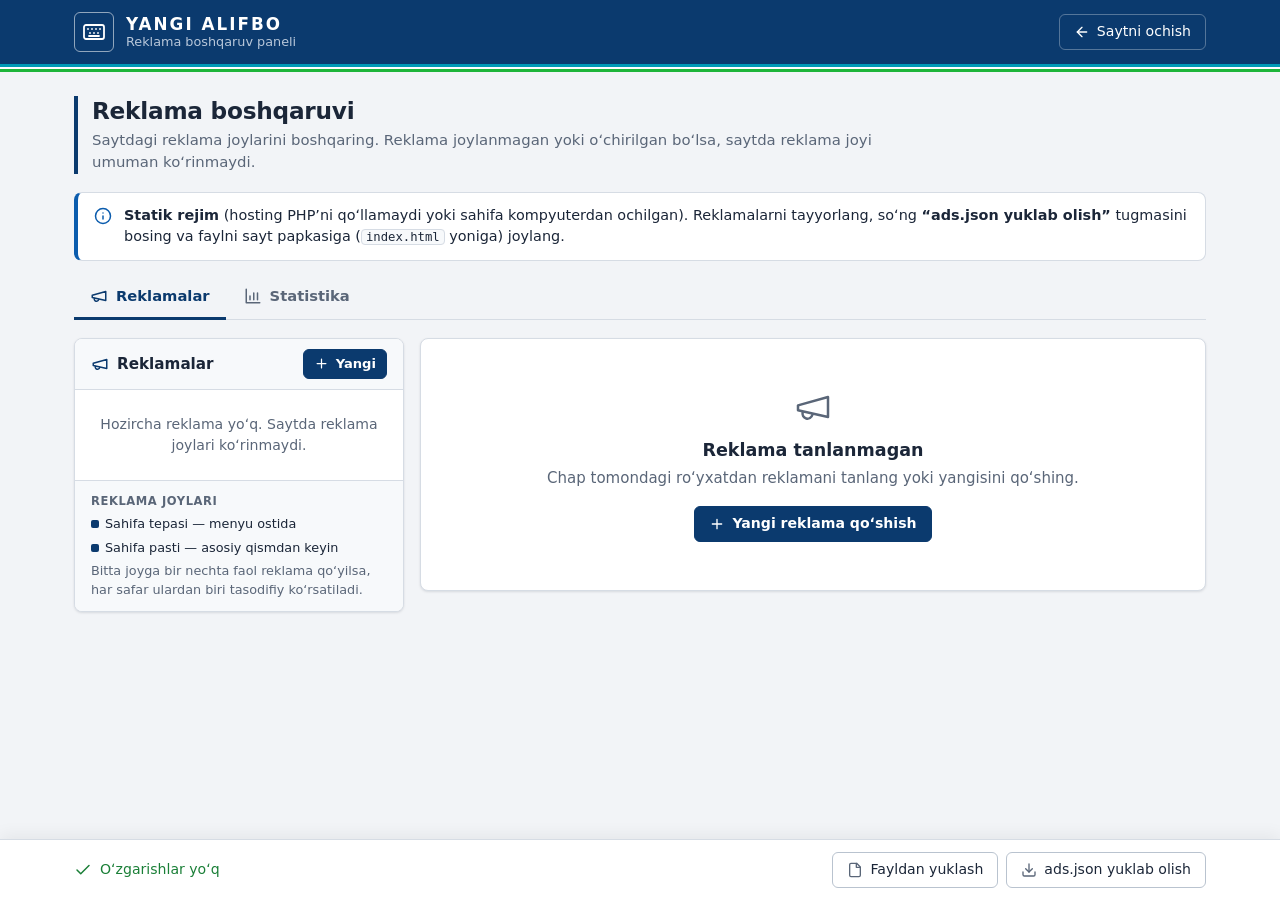
==== commit 11dc1042: "Reklama statistikasi: koʻrishlar, bosishlar va CTR - ads/track.php: koʻrish va bosishlarni kunlar bo" ====
--- a/admin/index.html
+++ b/admin/index.html
@@ -38,6 +38,12 @@
     <symbol id="i-lock" viewBox="0 0 24 24"><rect x="3" y="11" width="18" height="11" rx="2"/><path d="M7 11V7a5 5 0 0 1 10 0v4"/></symbol>
     <symbol id="i-file" viewBox="0 0 24 24"><path d="M14.5 2H6a2 2 0 0 0-2 2v16a2 2 0 0 0 2 2h12a2 2 0 0 0 2-2V7.5L14.5 2z"/><path d="M14 2v6h6"/></symbol>
     <symbol id="i-megaphone" viewBox="0 0 24 24"><path d="m3 11 18-5v12L3 14v-3z"/><path d="M11.6 16.8a3 3 0 1 1-5.8-1.6"/></symbol>
+    <symbol id="i-chart" viewBox="0 0 24 24"><path d="M3 3v18h18"/><path d="M8 17v-5M13 17V8M18 17v-9"/></symbol>
+    <symbol id="i-eye" viewBox="0 0 24 24"><path d="M2 12s3.5-7 10-7 10 7 10 7-3.5 7-10 7S2 12 2 12z"/><circle cx="12" cy="12" r="3"/></symbol>
+    <symbol id="i-pointer" viewBox="0 0 24 24"><path d="m4 4 7 17 2.5-7.5L21 11z"/></symbol>
+    <symbol id="i-percent" viewBox="0 0 24 24"><path d="M19 5 5 19"/><circle cx="6.5" cy="6.5" r="2.5"/><circle cx="17.5" cy="17.5" r="2.5"/></symbol>
+    <symbol id="i-calendar" viewBox="0 0 24 24"><rect x="3" y="4" width="18" height="18" rx="2"/><path d="M16 2v4M8 2v4M3 10h18"/></symbol>
+    <symbol id="i-rotate" viewBox="0 0 24 24"><path d="M3 12a9 9 0 1 0 9-9 9.75 9.75 0 0 0-6.74 2.74L3 8"/><path d="M3 3v5h5"/></symbol>
     <symbol id="i-server" viewBox="0 0 24 24"><rect x="2" y="2" width="20" height="8" rx="2"/><rect x="2" y="14" width="20" height="8" rx="2"/><path d="M6 6h.01M6 18h.01"/></symbol>
   </svg>
 
@@ -65,6 +71,11 @@
     </div>
 
     <div class="mode-box" id="modeBox" hidden></div>
+
+    <div class="view-tabs" id="viewTabs" role="tablist" hidden>
+      <button type="button" class="vtab active" role="tab" data-view="ads" aria-selected="true"><svg class="i"><use href="#i-megaphone"/></svg>Reklamalar</button>
+      <button type="button" class="vtab" role="tab" data-view="stats" aria-selected="false"><svg class="i"><use href="#i-chart"/></svg>Statistika</button>
+    </div>
 
     <!-- Kirish -->
     <div class="box login-card" id="loginCard" hidden>
@@ -259,6 +270,75 @@
         </div>
       </section>
     </div>
+
+    <!-- Statistika -->
+    <section class="stats-view" id="statsView" hidden>
+      <div class="card stats-static" id="statsStatic" hidden>
+        <svg class="i"><use href="#i-chart"/></svg>
+        <h3>Statistika faqat PHP qoʻllaydigan hostingda ishlaydi</h3>
+        <p class="muted">Koʻrishlar va bosishlarni hisoblash uchun ularni serverda saqlash kerak. Saytni PHP qoʻllaydigan hostingga (cPanel va h.k.) joylang, <code>admin/config.php</code> da parol oʻrnating va reklamalarni shu panel orqali saqlang — statistika avtomatik yigʻila boshlaydi.</p>
+      </div>
+
+      <div id="statsMain" hidden>
+        <div class="box stats-filters">
+          <label class="field">
+            <span>Davr</span>
+            <select id="stPeriod">
+              <option value="7">Oxirgi 7 kun</option>
+              <option value="30" selected>Oxirgi 30 kun</option>
+              <option value="90">Oxirgi 90 kun</option>
+              <option value="365">Oxirgi 12 oy</option>
+            </select>
+          </label>
+          <label class="field">
+            <span>Reklama</span>
+            <select id="stAd"><option value="">Barcha reklamalar</option></select>
+          </label>
+          <div class="spacer"></div>
+          <button class="btn" id="stRefresh"><svg class="i"><use href="#i-rotate"/></svg><span>Yangilash</span></button>
+          <button class="btn" id="stCsv"><svg class="i"><use href="#i-download"/></svg><span>Excel (CSV)</span></button>
+        </div>
+
+        <div class="tiles">
+          <div class="tile"><span class="tile-label"><svg class="i"><use href="#i-eye"/></svg>Koʻrishlar</span><b id="tViews">0</b><small id="tViewsSub">tanlangan davrda</small></div>
+          <div class="tile"><span class="tile-label"><svg class="i"><use href="#i-pointer"/></svg>Bosishlar</span><b id="tClicks">0</b><small id="tClicksSub">tanlangan davrda</small></div>
+          <div class="tile"><span class="tile-label"><svg class="i"><use href="#i-percent"/></svg>CTR (bosish ulushi)</span><b id="tCtr">—</b><small>bosishlar / koʻrishlar</small></div>
+          <div class="tile"><span class="tile-label"><svg class="i"><use href="#i-calendar"/></svg>Bugun</span><b id="tToday">0</b><small id="tTodaySub">koʻrish · 0 bosish</small></div>
+        </div>
+
+        <div class="card chart-card">
+          <div class="card-head">
+            <h3 id="chartTitle">Kunlik koʻrishlar</h3>
+            <div class="seg small-seg" id="stMetric" role="radiogroup" aria-label="Grafik koʻrsatkichi">
+              <button type="button" data-metric="v" class="active"><svg class="i"><use href="#i-eye"/></svg>Koʻrishlar</button>
+              <button type="button" data-metric="c"><svg class="i"><use href="#i-pointer"/></svg>Bosishlar</button>
+            </div>
+          </div>
+          <div class="chart-host" id="statsChart"></div>
+          <details class="chart-table">
+            <summary>Jadval koʻrinishi</summary>
+            <div class="table-scroll">
+              <table class="table"><thead><tr><th>Sana</th><th class="num">Koʻrishlar</th><th class="num">Bosishlar</th><th class="num">CTR</th></tr></thead><tbody id="dayRows"></tbody></table>
+            </div>
+          </details>
+        </div>
+
+        <div class="card">
+          <div class="card-head">
+            <h3><svg class="i"><use href="#i-megaphone"/></svg>Reklamalar boʻyicha</h3>
+            <button class="btn small danger" id="stResetAll"><svg class="i"><use href="#i-trash"/></svg><span>Statistikani tozalash</span></button>
+          </div>
+          <div class="table-scroll">
+            <table class="table stats-table">
+              <thead><tr><th>Reklama</th><th class="num">Koʻrishlar</th><th class="num">Bosishlar</th><th class="num">CTR</th><th></th></tr></thead>
+              <tbody id="adRows"></tbody>
+            </table>
+          </div>
+        </div>
+
+        <p class="hint-sm stats-note"><svg class="i"><use href="#i-info"/></svg><span><b>Koʻrish</b> — reklamaning kamida yarmi ekranda 1 soniya koʻringanda hisoblanadi (bitta sahifa ochilishida bir marta). <b>Bosish</b> — reklama havolasi bosilganda. Qidiruv robotlari hisoblanmaydi. HTML kod (AdSense, Yandex) reklamalarida bosishlar reklama tarmogʻining oʻz kabinetida hisoblanadi. Vaqt — Toshkent vaqti boʻyicha.</span></p>
+      </div>
+    </section>
   </main>
 
   <!-- Saqlash paneli -->
@@ -277,5 +357,6 @@
 
   <script src="../js/ads.js"></script>
   <script src="admin.js"></script>
+  <script src="stats.js"></script>
 </body>
 </html>
--- a/admin/admin.css
+++ b/admin/admin.css
@@ -216,3 +216,104 @@
 /* Bildirishnoma saqlash paneli ustida turishi uchun */
 body.admin .toast { bottom: 84px; }
 @media (max-width: 760px) { body.admin .toast { bottom: 132px; } }
+
+/* =====================================================================
+   Statistika
+   ===================================================================== */
+:root { --chart-1: #0b5cad; }
+:root[data-theme="dark"] { --chart-1: #4d8fd6; }
+@media (prefers-color-scheme: dark) { :root:not([data-theme="light"]) { --chart-1: #4d8fd6; } }
+
+.view-tabs { display: flex; gap: 2px; margin: -4px 0 18px; border-bottom: 1px solid var(--border); }
+.vtab {
+  display: inline-flex; align-items: center; gap: 8px; padding: 10px 16px; margin-bottom: -1px;
+  border: 0; border-bottom: 3px solid transparent; background: transparent; cursor: pointer;
+  font-weight: 600; font-size: .92rem; color: var(--muted);
+}
+.vtab:hover { color: var(--text); }
+.vtab.active { color: var(--primary); border-bottom-color: var(--primary); }
+
+.stats-view { display: flex; flex-direction: column; gap: 16px; }
+#statsMain { display: flex; flex-direction: column; gap: 16px; }
+#statsMain[hidden] { display: none; }
+.stats-static { padding: 40px 24px; text-align: center; }
+.stats-static > .i { width: 40px; height: 40px; color: var(--muted); stroke-width: 1.5; }
+.stats-static h3 { margin: 10px 0 6px; }
+.stats-static p { max-width: 640px; margin: 0 auto; font-size: .9rem; }
+
+.stats-filters { display: flex; gap: 12px; align-items: flex-end; flex-wrap: wrap; padding: 14px 16px; }
+.stats-filters .field select { min-width: 200px; }
+
+.tiles {
+  display: grid; grid-template-columns: repeat(4, 1fr);
+  background: var(--surface); border: 1px solid var(--border); border-radius: var(--radius); box-shadow: var(--shadow); overflow: hidden;
+}
+.tile { display: flex; flex-direction: column; gap: 2px; padding: 14px 18px; border-right: 1px solid var(--border); min-width: 0; }
+.tile:last-child { border-right: 0; }
+.tile-label {
+  display: inline-flex; align-items: center; gap: 6px;
+  font-size: .72rem; color: var(--muted); font-weight: 600; text-transform: uppercase; letter-spacing: .05em;
+}
+.tile-label .i { width: 14px; height: 14px; }
+.tile b { font-size: 1.75rem; line-height: 1.2; font-weight: 600; font-variant-numeric: tabular-nums; color: var(--text); }
+.tile small { font-size: .78rem; color: var(--muted); }
+
+.chart-card { overflow: visible; }
+.chart-host { position: relative; padding: 12px 8px 4px; min-height: 252px; }
+.chart-host svg { display: block; overflow: visible; }
+.chart-host .grid { stroke: var(--border); stroke-width: 1; }
+.chart-host .baseline { stroke: var(--border-strong); stroke-width: 1; }
+.chart-host .tick { fill: var(--muted); font-size: 11px; font-variant-numeric: tabular-nums; }
+.chart-host .bar { fill: var(--chart-1); transition: opacity .12s; }
+.chart-host svg:has(.bar.active) .bar:not(.active) { opacity: .45; }
+.chart-host .hit { fill: transparent; cursor: default; outline: none; }
+.chart-host .hit:focus-visible { stroke: var(--accent); stroke-width: 2; }
+.chart-empty {
+  height: 228px; display: grid; place-items: center; color: var(--muted); font-size: .9rem;
+  border: 1px dashed var(--border); border-radius: var(--radius-sm); margin: 0 8px;
+}
+.chart-tip {
+  position: absolute; z-index: 5; pointer-events: none; min-width: 140px;
+  display: flex; flex-direction: column; gap: 1px; padding: 8px 12px;
+  background: var(--surface); border: 1px solid var(--border-strong); border-radius: var(--radius-sm);
+  box-shadow: 0 6px 18px rgba(0, 0, 0, .14); font-size: .8rem; color: var(--muted);
+}
+.chart-tip .tip-main { color: var(--muted); }
+.chart-tip .tip-main b { font-size: 1.05rem; color: var(--text); font-variant-numeric: tabular-nums; }
+.chart-tip .tip-date { font-weight: 600; color: var(--text); }
+
+.chart-table { border-top: 1px solid var(--border); }
+.chart-table summary {
+  padding: 10px 16px; cursor: pointer; font-size: .85rem; font-weight: 600; color: var(--muted); background: var(--surface-2);
+}
+.chart-table summary:hover { color: var(--text); }
+.chart-table .table-scroll { max-height: 320px; }
+
+.table th.num, .table td.num { text-align: right; white-space: nowrap; font-variant-numeric: tabular-nums; }
+.stats-table td { vertical-align: middle; }
+.ad-name-cell b { display: block; font-weight: 600; }
+.ad-name-cell .status { display: inline-block; margin-top: 3px; }
+.bar-cell { min-width: 170px; }
+.bar-cell > span:last-child { display: inline-block; min-width: 48px; }
+.inline-bar {
+  display: inline-block; vertical-align: middle; width: 90px; height: 8px; margin-right: 10px;
+  background: var(--surface-2); border-radius: 4px; overflow: hidden;
+}
+.inline-bar i { display: block; height: 100%; background: var(--chart-1); border-radius: 0 4px 4px 0; }
+.stats-note { font-size: .8rem; }
+
+@media (max-width: 760px) {
+  .tiles { grid-template-columns: repeat(2, 1fr); }
+  .tile:nth-child(2) { border-right: 0; }
+  .tile:nth-child(-n+2) { border-bottom: 1px solid var(--border); }
+  .tile b { font-size: 1.35rem; }
+  .stats-filters .field { flex: 1 1 140px; }
+  .stats-filters .field select { min-width: 0; width: 100%; }
+  .stats-filters .spacer { display: none; }
+  .inline-bar { width: 48px; }
+  .bar-cell { min-width: 120px; }
+}
+@media (max-width: 520px) {
+  .inline-bar { display: none; }
+  .bar-cell { min-width: 0; }
+}
